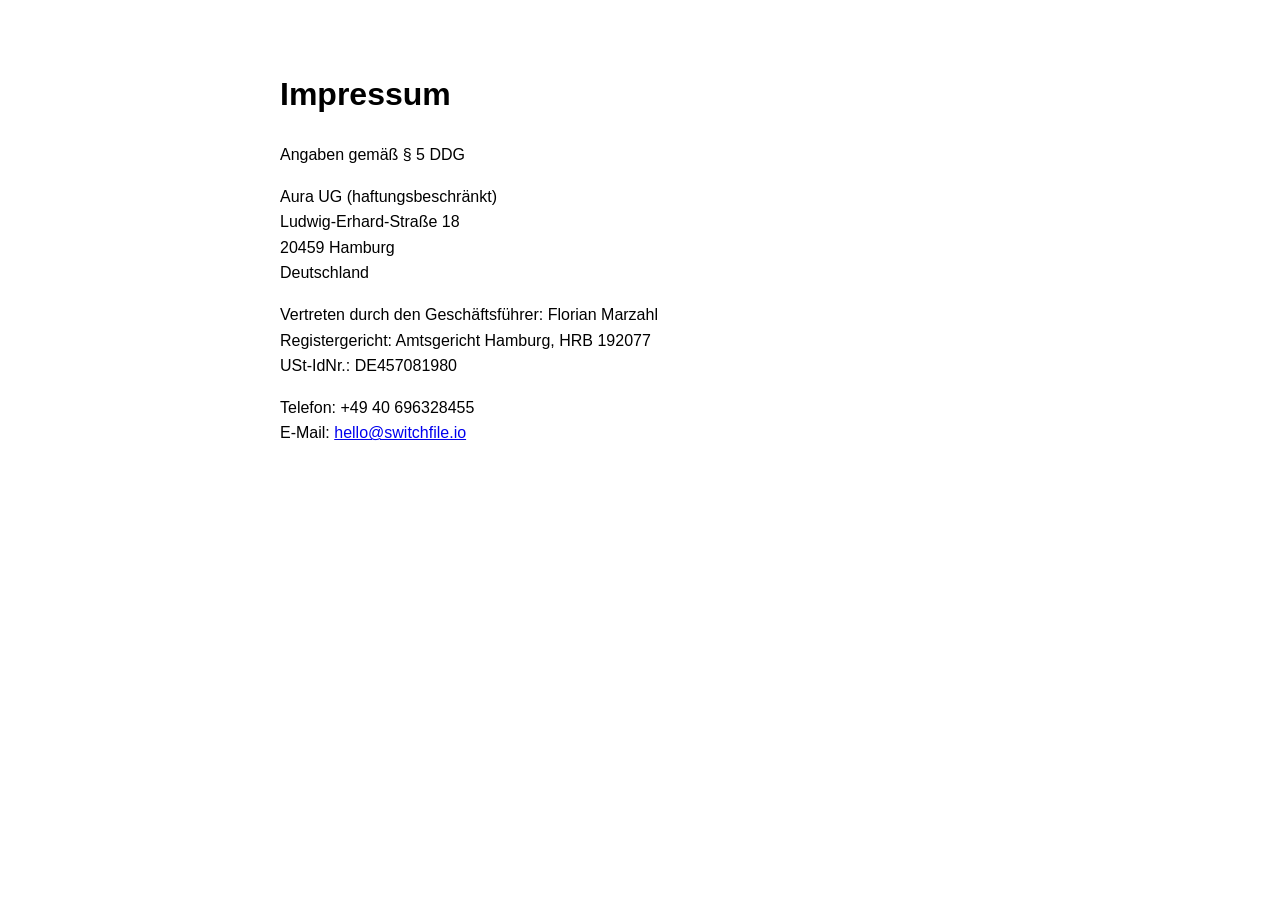
==== imprint.html @ d80c2fa8 "SayShadow: Support-, Datenschutz- und Impressumsseite Co-Authored-By: Claude Opus 5.5 <noreply@anthr" ====
<!doctype html>
<html lang="de"><head><meta charset="utf-8"><meta name="viewport" content="width=device-width, initial-scale=1">
<title>SayShadow – Impressum</title>
<style>:root{color-scheme:light dark}body{margin:0;font:16px/1.6 -apple-system,BlinkMacSystemFont,"Helvetica Neue",sans-serif;background:Canvas;color:CanvasText}main{max-width:720px;margin:0 auto;padding:48px 20px}</style>
</head><body><main>
<h1>Impressum</h1>
<p>Angaben gemäß § 5 DDG</p>
<p>Aura UG (haftungsbeschränkt)<br>Ludwig-Erhard-Straße 18<br>20459 Hamburg<br>Deutschland</p>
<p>Vertreten durch den Geschäftsführer: Florian Marzahl<br>Registergericht: Amtsgericht Hamburg, HRB 192077<br>USt-IdNr.: DE457081980</p>
<p>Telefon: +49 40 696328455<br>E-Mail: <a href="mailto:hello@switchfile.io">hello@switchfile.io</a></p>
</main></body></html>
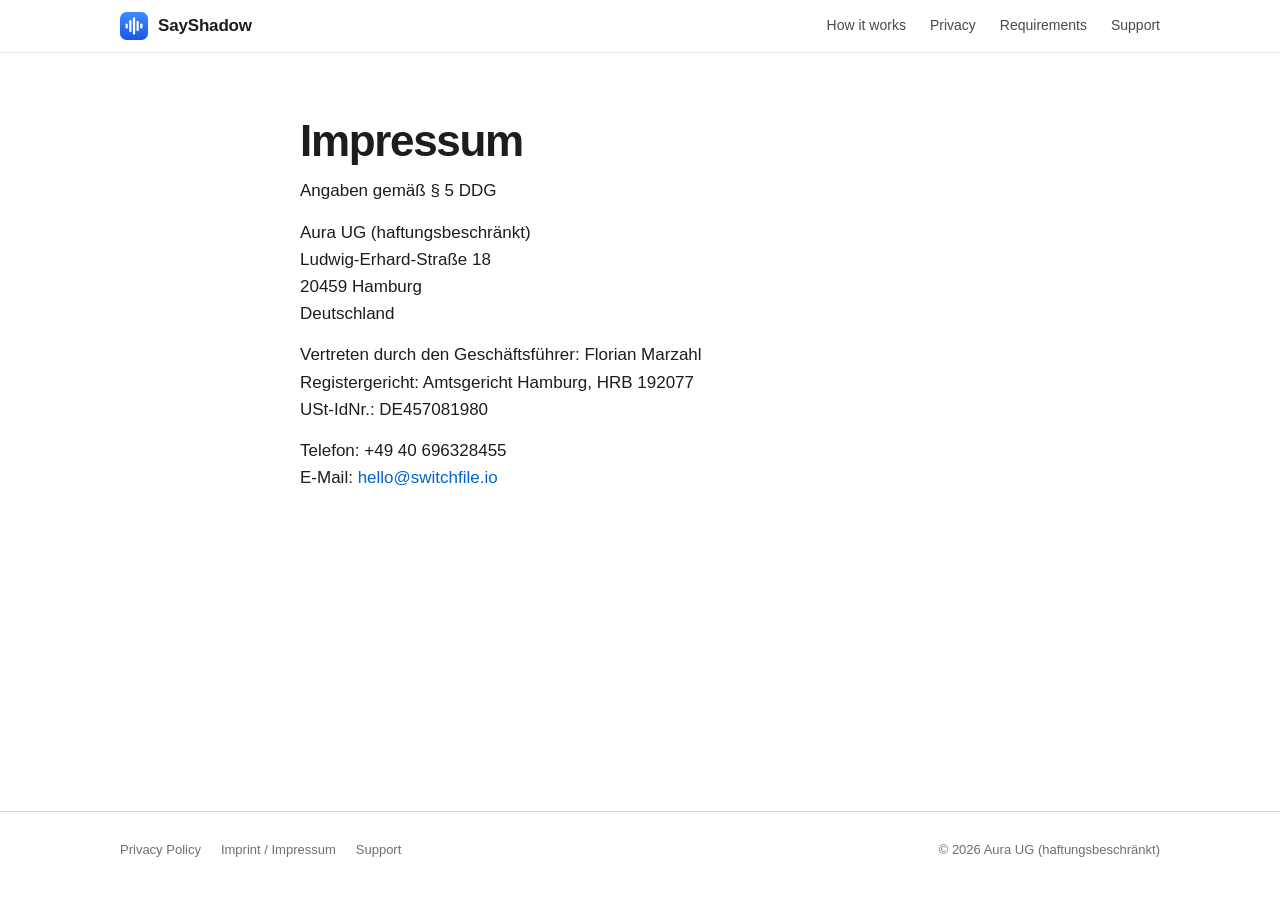
==== commit 4e1ce34a: "SayShadow: Supportseite als Landingpage überarbeitet - index.html neu: Hero mit Kernaussage, Ablauf " ====
--- a/imprint.html
+++ b/imprint.html
@@ -1,11 +1,46 @@
 <!doctype html>
 <html lang="de"><head><meta charset="utf-8"><meta name="viewport" content="width=device-width, initial-scale=1">
 <title>SayShadow – Impressum</title>
-<style>:root{color-scheme:light dark}body{margin:0;font:16px/1.6 -apple-system,BlinkMacSystemFont,"Helvetica Neue",sans-serif;background:Canvas;color:CanvasText}main{max-width:720px;margin:0 auto;padding:48px 20px}</style>
-</head><body><main>
+<meta name="color-scheme" content="light dark">
+<meta name="theme-color" content="#ffffff" media="(prefers-color-scheme: light)">
+<meta name="theme-color" content="#000000" media="(prefers-color-scheme: dark)">
+<link rel="canonical" href="https://florainx.github.io/sayshadow/imprint.html">
+<link rel="icon" type="image/svg+xml" href="data:image/svg+xml,%3Csvg xmlns='http://www.w3.org/2000/svg' viewBox='0 0 32 32'%3E%3Cdefs%3E%3ClinearGradient id='g' x1='0' y1='0' x2='0' y2='1'%3E%3Cstop offset='0' stop-color='%233b8bff'/%3E%3Cstop offset='1' stop-color='%231957e6'/%3E%3C/linearGradient%3E%3C/defs%3E%3Crect width='32' height='32' rx='7.5' fill='url(%23g)'/%3E%3Cg fill='%23fff'%3E%3Crect x='6.3' y='13' width='2.6' height='6' rx='1.3'/%3E%3Crect x='10.5' y='9' width='2.6' height='14' rx='1.3'/%3E%3Crect x='14.7' y='6' width='2.6' height='20' rx='1.3'/%3E%3Crect x='18.9' y='10' width='2.6' height='12' rx='1.3'/%3E%3Crect x='23.1' y='13' width='2.6' height='6' rx='1.3'/%3E%3C/g%3E%3C/svg%3E">
+<link rel="stylesheet" href="style.css">
+</head><body>
+<a class="skip" href="#main" lang="en">Skip to content</a>
+
+<header class="site-header" lang="en">
+  <div class="wrap">
+    <a class="brand" href="./" aria-label="SayShadow home">
+      <svg viewBox="0 0 32 32" aria-hidden="true"><defs><linearGradient id="logo-g" x1="0" y1="0" x2="0" y2="1"><stop offset="0" stop-color="#3b8bff"/><stop offset="1" stop-color="#1957e6"/></linearGradient></defs><rect width="32" height="32" rx="7.5" fill="url(#logo-g)"/><g fill="#fff"><rect x="6.3" y="13" width="2.6" height="6" rx="1.3"/><rect x="10.5" y="9" width="2.6" height="14" rx="1.3"/><rect x="14.7" y="6" width="2.6" height="20" rx="1.3"/><rect x="18.9" y="10" width="2.6" height="12" rx="1.3"/><rect x="23.1" y="13" width="2.6" height="6" rx="1.3"/></g></svg>
+      SayShadow
+    </a>
+    <nav class="site-nav" aria-label="Main">
+      <a href="./#how">How it works</a>
+      <a href="./#privacy">Privacy</a>
+      <a href="./#requirements">Requirements</a>
+      <a class="keep" href="./#support">Support</a>
+    </nav>
+  </div>
+</header>
+
+<main id="main" class="legal">
 <h1>Impressum</h1>
 <p>Angaben gemäß § 5 DDG</p>
 <p>Aura UG (haftungsbeschränkt)<br>Ludwig-Erhard-Straße 18<br>20459 Hamburg<br>Deutschland</p>
 <p>Vertreten durch den Geschäftsführer: Florian Marzahl<br>Registergericht: Amtsgericht Hamburg, HRB 192077<br>USt-IdNr.: DE457081980</p>
 <p>Telefon: +49 40 696328455<br>E-Mail: <a href="mailto:hello@switchfile.io">hello@switchfile.io</a></p>
-</main></body></html>
+</main>
+
+<footer class="site-footer" lang="en">
+  <div class="wrap">
+    <nav aria-label="Legal">
+      <a href="privacy.html">Privacy Policy</a>
+      <a href="imprint.html">Imprint / Impressum</a>
+      <a href="./#support">Support</a>
+    </nav>
+    <p>© 2026 Aura UG (haftungsbeschränkt)</p>
+  </div>
+</footer>
+</body></html>
--- a/style.css
+++ b/style.css
@@ -0,0 +1,208 @@
+/* SayShadow – gemeinsames Stylesheet für Support, Datenschutz und Impressum */
+
+:root {
+  color-scheme: light dark;
+  --bg: #ffffff;
+  --surface: #f5f5f7;
+  --card: #ffffff;
+  --fg: #1d1d1f;
+  --muted: #6e6e73;
+  --line: #d2d2d7;
+  --accent: #0066cc;
+  --key-bg: #ffffff;
+  --key-line: #c7c7cc;
+  --shadow: 0 24px 48px -16px rgba(0, 0, 0, .28), 0 8px 16px -8px rgba(0, 0, 0, .18);
+  --radius: 18px;
+  --wrap: 1080px;
+  --gutter: 20px;
+}
+
+@media (prefers-color-scheme: dark) {
+  :root {
+    --bg: #000000;
+    --surface: #111113;
+    --card: #1c1c1e;
+    --fg: #f5f5f7;
+    --muted: #a1a1a6;
+    --line: #38383a;
+    --accent: #2997ff;
+    --key-bg: #2c2c2e;
+    --key-line: #48484a;
+    --shadow: 0 24px 48px -16px rgba(0, 0, 0, .9), 0 0 0 1px rgba(255, 255, 255, .04);
+  }
+}
+
+*, *::before, *::after { box-sizing: border-box; }
+
+html { -webkit-text-size-adjust: 100%; scroll-behavior: smooth; scroll-padding-top: 72px; }
+@media (prefers-reduced-motion: reduce) { html { scroll-behavior: auto; } }
+
+body {
+  margin: 0;
+  background: var(--bg);
+  color: var(--fg);
+  font: 17px/1.55 -apple-system, BlinkMacSystemFont, "SF Pro Text", "Segoe UI", Roboto, "Helvetica Neue", Arial, sans-serif;
+  -webkit-font-smoothing: antialiased;
+  text-rendering: optimizeLegibility;
+}
+/* Fußzeile auch auf kurzen Seiten (Impressum) unten halten */
+body { min-height: 100vh; display: flex; flex-direction: column; }
+body > main { flex: 1 0 auto; }
+.legal { width: 100%; }
+
+img { max-width: 100%; height: auto; display: block; }
+a { color: var(--accent); text-decoration: none; }
+a:hover { text-decoration: underline; }
+a:focus-visible, summary:focus-visible { outline: 2px solid var(--accent); outline-offset: 3px; border-radius: 4px; }
+
+h1, h2, h3 { margin: 0; letter-spacing: -0.02em; line-height: 1.1; text-wrap: balance; }
+.lede, .section-head p, .tip, .shot figcaption { text-wrap: balance; }
+p { margin: 0; }
+
+.wrap { max-width: var(--wrap); margin: 0 auto; padding: 0 var(--gutter); }
+.muted { color: var(--muted); }
+.nowrap { white-space: nowrap; }
+.visually-hidden { position: absolute; width: 1px; height: 1px; margin: -1px; padding: 0; overflow: hidden; clip: rect(0 0 0 0); white-space: nowrap; border: 0; }
+
+.skip {
+  position: absolute; left: 12px; top: -60px; z-index: 10;
+  background: var(--fg); color: var(--bg); padding: 8px 14px; border-radius: 8px;
+}
+.skip:focus { top: 12px; }
+
+/* Kopfzeile */
+.site-header {
+  position: sticky; top: 0; z-index: 5;
+  background: color-mix(in srgb, var(--bg) 80%, transparent);
+  -webkit-backdrop-filter: saturate(180%) blur(20px);
+  backdrop-filter: saturate(180%) blur(20px);
+  border-bottom: 1px solid color-mix(in srgb, var(--line) 60%, transparent);
+}
+.site-header .wrap { display: flex; align-items: center; justify-content: space-between; height: 52px; gap: 16px; }
+.brand { display: inline-flex; align-items: center; gap: 10px; color: var(--fg); font-weight: 600; font-size: 17px; letter-spacing: -0.01em; }
+.brand:hover { text-decoration: none; }
+.brand svg { width: 28px; height: 28px; flex: none; }
+.site-nav { display: flex; gap: 24px; font-size: 14px; }
+.site-nav a { color: var(--fg); opacity: .8; }
+.site-nav a:hover { opacity: 1; text-decoration: none; }
+
+/* Hero */
+.hero { text-align: center; padding-top: 88px; padding-bottom: 72px; }
+.eyebrow { font-size: 17px; font-weight: 600; color: var(--muted); margin-bottom: 14px; }
+.hero h1 { font-size: clamp(40px, 7.2vw, 76px); font-weight: 700; letter-spacing: -0.035em; line-height: 1.04; max-width: 13em; margin: 0 auto; }
+.hero .lede { font-size: clamp(19px, 2.3vw, 23px); line-height: 1.45; color: var(--muted); max-width: 34em; margin: 22px auto 0; }
+.hero-meta { display: flex; flex-wrap: wrap; justify-content: center; align-items: center; gap: 12px 20px; margin-top: 32px; }
+.badge {
+  display: inline-flex; align-items: center; gap: 10px;
+  padding: 10px 18px; border-radius: 999px;
+  background: var(--surface); border: 1px solid var(--line);
+  font-size: 15px; font-weight: 500;
+}
+.badge svg { width: 18px; height: 18px; flex: none; }
+.facts { display: flex; flex-wrap: wrap; justify-content: center; gap: 6px 18px; margin: 22px 0 0; padding: 0; list-style: none; font-size: 15px; color: var(--muted); }
+.facts li { display: inline-flex; align-items: center; gap: 6px; }
+.facts li + li::before { content: ""; width: 4px; height: 4px; border-radius: 50%; background: currentColor; opacity: .5; margin-right: 12px; }
+
+/* Abschnitte */
+section { padding: 96px 0; }
+.alt { background: var(--surface); }
+.section-head { text-align: center; max-width: 40em; margin: 0 auto 56px; }
+.section-head h2 { font-size: clamp(32px, 4.6vw, 48px); font-weight: 700; letter-spacing: -0.03em; }
+.section-head p { font-size: 19px; color: var(--muted); margin-top: 14px; }
+
+/* Ablauf in drei Schritten */
+.steps { list-style: none; margin: 0; padding: 0; display: grid; gap: 112px; }
+.step { display: grid; grid-template-columns: 1fr 1fr; align-items: center; gap: 72px; }
+.step:nth-child(even) .step-text { order: 2; }
+.step-num {
+  display: inline-grid; place-items: center; width: 32px; height: 32px; border-radius: 50%;
+  background: var(--accent); color: #fff; font-size: 15px; font-weight: 600; margin-bottom: 18px;
+}
+@media (prefers-color-scheme: dark) { .step-num { color: #000; } }
+.step h3 { font-size: clamp(26px, 3.2vw, 34px); font-weight: 700; letter-spacing: -0.025em; }
+.step-text p { margin-top: 14px; font-size: 18px; color: var(--muted); max-width: 30em; }
+.step-text p strong { color: var(--fg); font-weight: 600; }
+.shot { margin: 0; }
+/* Schatten über filter, damit er den runden Fensterecken (Alpha) folgt */
+.frame { max-width: 480px; margin: 0 auto; filter: drop-shadow(0 22px 30px rgba(0, 0, 0, .28)); }
+.shot img { width: 100%; }
+.shot figcaption { font-size: 13px; line-height: 1.45; color: var(--muted); text-align: center; margin: 18px auto 0; max-width: 30em; }
+.tip { margin: 96px auto 0; max-width: 40em; text-align: center; font-size: 17px; color: var(--muted); }
+
+kbd {
+  display: inline-block; min-width: 1.7em; padding: 0 .4em; margin: 0 .1em;
+  font: 600 .86em/1.6 -apple-system, BlinkMacSystemFont, "SF Pro Text", "Segoe UI", Roboto, sans-serif;
+  text-align: center; color: var(--fg);
+  background: var(--key-bg); border: 1px solid var(--key-line); border-bottom-width: 2px; border-radius: 6px;
+  vertical-align: .06em;
+}
+
+/* Datenschutz-Karten und Anforderungen */
+.grid { display: grid; grid-template-columns: repeat(4, 1fr); gap: 16px; }
+.card { background: var(--surface); border-radius: var(--radius); padding: 28px 24px; }
+.alt .card { background: var(--card); }
+.card svg { width: 30px; height: 30px; color: var(--accent); margin-bottom: 16px; }
+.card h3 { font-size: 19px; font-weight: 600; letter-spacing: -0.01em; line-height: 1.25; }
+.card p { margin-top: 8px; font-size: 15px; color: var(--muted); }
+.more { text-align: center; margin-top: 36px; font-size: 17px; }
+
+.specs { max-width: 760px; margin: 0 auto; border-top: 1px solid var(--line); }
+.specs div { display: grid; grid-template-columns: 200px 1fr; gap: 24px; padding: 20px 0; border-bottom: 1px solid var(--line); }
+.specs dt { font-weight: 600; }
+.specs dd { margin: 0; color: var(--muted); }
+
+/* Support und FAQ */
+.contact { text-align: center; margin: -16px auto 64px; }
+.button {
+  display: inline-block; padding: 12px 24px; border-radius: 999px;
+  background: var(--accent); color: #fff; font-size: 17px; font-weight: 500;
+}
+@media (prefers-color-scheme: dark) { .button { color: #000; } }
+.button:hover { text-decoration: none; filter: brightness(1.08); }
+.contact p { margin-top: 14px; font-size: 15px; color: var(--muted); }
+.faq { max-width: 860px; margin: 0 auto; display: grid; grid-template-columns: 1fr 1fr; gap: 16px; }
+.faq .card h3 { font-size: 18px; }
+.faq .card p { font-size: 16px; line-height: 1.55; }
+.faq i { font-style: normal; color: var(--fg); }
+
+/* Fußzeile */
+.site-footer { border-top: 1px solid var(--line); padding: 28px 0 40px; font-size: 13px; color: var(--muted); }
+.site-footer .wrap { display: flex; flex-wrap: wrap; justify-content: space-between; gap: 12px 24px; }
+.site-footer nav { display: flex; flex-wrap: wrap; gap: 8px 20px; }
+.site-footer a { color: var(--muted); }
+.site-footer a:hover { color: var(--fg); }
+
+/* Rechtstexte (Datenschutz, Impressum) */
+.legal { max-width: 720px; margin: 0 auto; padding: 64px var(--gutter) 88px; }
+.legal h1 { font-size: clamp(34px, 5vw, 44px); font-weight: 700; letter-spacing: -0.03em; margin-bottom: 12px; }
+.legal h2 { font-size: 21px; font-weight: 600; letter-spacing: -0.015em; margin: 40px 0 10px; }
+.legal p, .legal ul { margin: 0 0 14px; line-height: 1.6; }
+.legal ul { padding-left: 1.2em; }
+.legal li { margin-bottom: 8px; }
+
+@media (max-width: 960px) {
+  .grid { grid-template-columns: 1fr 1fr; }
+}
+
+@media (max-width: 760px) {
+  :root { --gutter: 16px; }
+  body { font-size: 16px; }
+  .site-nav a:not(.keep) { display: none; }
+  .hero { padding-top: 56px; padding-bottom: 48px; }
+  .facts { gap: 6px 16px; }
+  .facts li + li::before { display: none; }
+  section { padding: 64px 0; }
+  .section-head { margin-bottom: 40px; }
+  .steps { gap: 72px; }
+  .step { grid-template-columns: 1fr; gap: 28px; }
+  .step:nth-child(even) .step-text { order: 0; }
+  .step-text p { font-size: 17px; }
+  .frame { max-width: 400px; }
+  .tip { margin-top: 64px; }
+  .grid, .faq { grid-template-columns: 1fr; }
+  .card { padding: 24px 20px; }
+  .specs div { grid-template-columns: 1fr; gap: 4px; padding: 16px 0; }
+  .contact { margin-top: -8px; }
+  .site-footer .wrap { flex-direction: column; }
+  .legal { padding-top: 40px; }
+}
